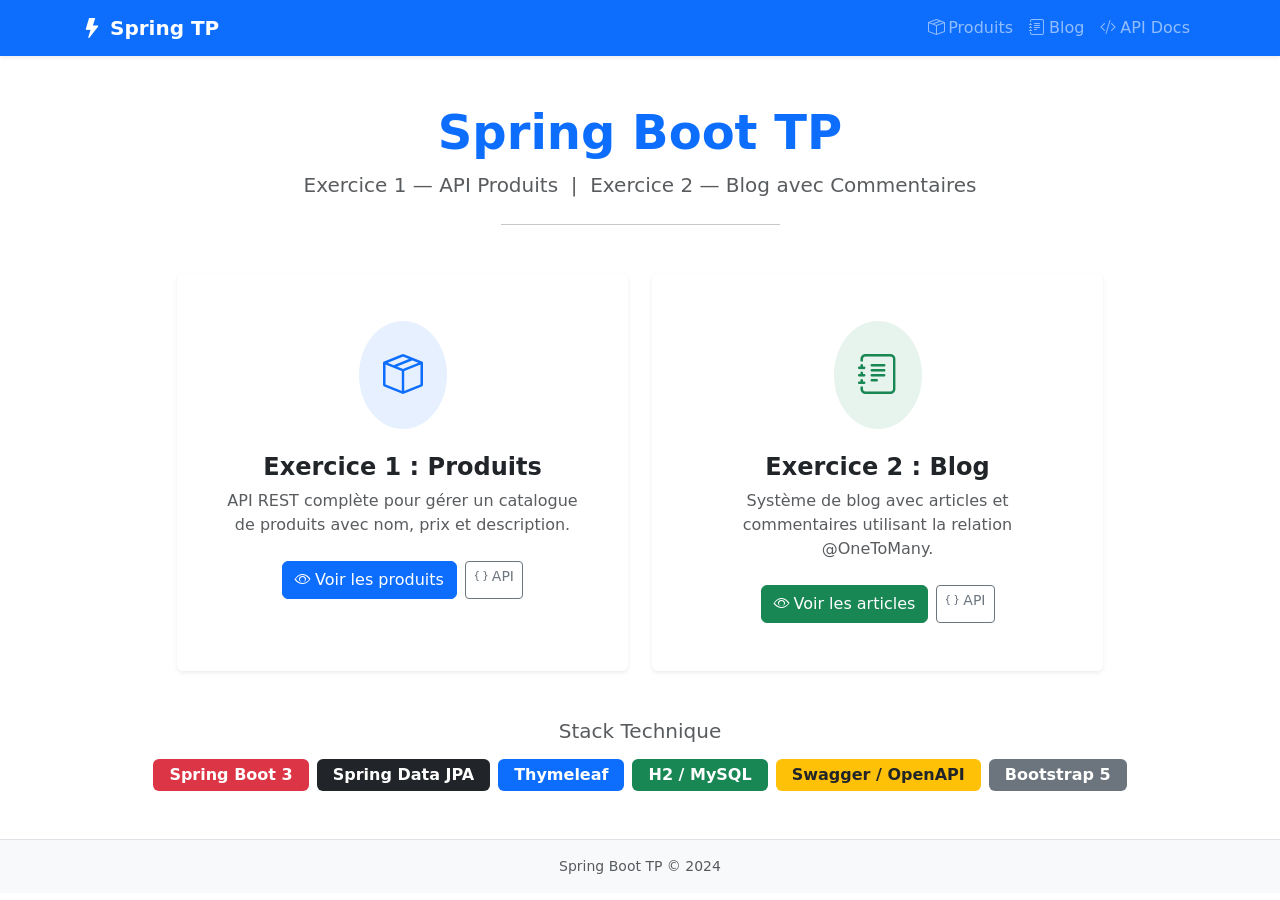
==== tp/src/main/resources/templates/index.html @ f37299a6 "first" ====
<!DOCTYPE html>
<html xmlns:th="http://www.thymeleaf.org" lang="fr">
<head>
    <meta charset="UTF-8">
    <meta name="viewport" content="width=device-width, initial-scale=1.0">
    <title>Spring TP - Accueil</title>
    <link href="https://cdn.jsdelivr.net/npm/bootstrap@5.3.0/dist/css/bootstrap.min.css" rel="stylesheet">
    <link href="https://cdn.jsdelivr.net/npm/bootstrap-icons@1.11.0/font/bootstrap-icons.css" rel="stylesheet">
    <link href="https://fonts.googleapis.com/css2?family=Inter:wght@300;400;500;600;700&display=swap" rel="stylesheet">
    <link th:href="@{/css/style.css}" rel="stylesheet">
</head>
<body>
<nav class="navbar navbar-expand-lg navbar-dark bg-primary shadow-sm">
    <div class="container">
        <a class="navbar-brand fw-bold" th:href="@{/}">
            <i class="bi bi-lightning-fill me-2"></i>Spring TP
        </a>
        <div class="collapse navbar-collapse">
            <ul class="navbar-nav ms-auto">
                <li class="nav-item"><a class="nav-link" th:href="@{/products}"><i class="bi bi-box-seam me-1"></i>Produits</a></li>
                <li class="nav-item"><a class="nav-link" th:href="@{/articles}"><i class="bi bi-journal-text me-1"></i>Blog</a></li>
                <li class="nav-item"><a class="nav-link" href="/swagger-ui.html" target="_blank"><i class="bi bi-code-slash me-1"></i>API Docs</a></li>
            </ul>
        </div>
    </div>
</nav>

<main class="container py-5">
    <!-- Hero -->
    <div class="text-center mb-5">
        <h1 class="display-5 fw-bold text-primary">Spring Boot TP</h1>
        <p class="lead text-muted">Exercice 1 &mdash; API Produits &nbsp;|&nbsp; Exercice 2 &mdash; Blog avec Commentaires</p>
        <hr class="my-4 w-25 mx-auto">
    </div>

    <!-- Cards -->
    <div class="row g-4 justify-content-center">

        <div class="col-md-5">
            <div class="card h-100 shadow-sm border-0">
                <div class="card-body text-center p-5">
                    <div class="rounded-circle bg-primary bg-opacity-10 d-inline-flex p-4 mb-4">
                        <i class="bi bi-box-seam fs-1 text-primary"></i>
                    </div>
                    <h4 class="fw-semibold">Exercice 1 : Produits</h4>
                    <p class="text-muted mb-4">API REST complète pour gérer un catalogue de produits avec nom, prix et description.</p>
                    <div class="d-flex gap-2 justify-content-center">
                        <a th:href="@{/products}" class="btn btn-primary">
                            <i class="bi bi-eye me-1"></i>Voir les produits
                        </a>
                        <a href="/swagger-ui.html#/Products" target="_blank" class="btn btn-outline-secondary btn-sm">
                            <i class="bi bi-braces me-1"></i>API
                        </a>
                    </div>
                </div>
            </div>
        </div>

        <div class="col-md-5">
            <div class="card h-100 shadow-sm border-0">
                <div class="card-body text-center p-5">
                    <div class="rounded-circle bg-success bg-opacity-10 d-inline-flex p-4 mb-4">
                        <i class="bi bi-journal-text fs-1 text-success"></i>
                    </div>
                    <h4 class="fw-semibold">Exercice 2 : Blog</h4>
                    <p class="text-muted mb-4">Système de blog avec articles et commentaires utilisant la relation @OneToMany.</p>
                    <div class="d-flex gap-2 justify-content-center">
                        <a th:href="@{/articles}" class="btn btn-success">
                            <i class="bi bi-eye me-1"></i>Voir les articles
                        </a>
                        <a href="/swagger-ui.html#/Blog" target="_blank" class="btn btn-outline-secondary btn-sm">
                            <i class="bi bi-braces me-1"></i>API
                        </a>
                    </div>
                </div>
            </div>
        </div>
    </div>

    <!-- Tech Stack -->
    <div class="row mt-5">
        <div class="col-12">
            <h5 class="text-center text-muted fw-normal mb-3">Stack Technique</h5>
            <div class="d-flex flex-wrap justify-content-center gap-2">
                <span class="badge bg-danger fs-6 px-3 py-2">Spring Boot 3</span>
                <span class="badge bg-dark fs-6 px-3 py-2">Spring Data JPA</span>
                <span class="badge bg-primary fs-6 px-3 py-2">Thymeleaf</span>
                <span class="badge bg-success fs-6 px-3 py-2">H2 / MySQL</span>
                <span class="badge bg-warning text-dark fs-6 px-3 py-2">Swagger / OpenAPI</span>
                <span class="badge bg-secondary fs-6 px-3 py-2">Bootstrap 5</span>
            </div>
        </div>
    </div>
</main>

<footer class="footer mt-auto py-3 bg-light border-top">
    <div class="container text-center text-muted small">
        Spring Boot TP &copy; 2024
    </div>
</footer>
<script src="https://cdn.jsdelivr.net/npm/bootstrap@5.3.0/dist/js/bootstrap.bundle.min.js"></script>
</body>
</html>
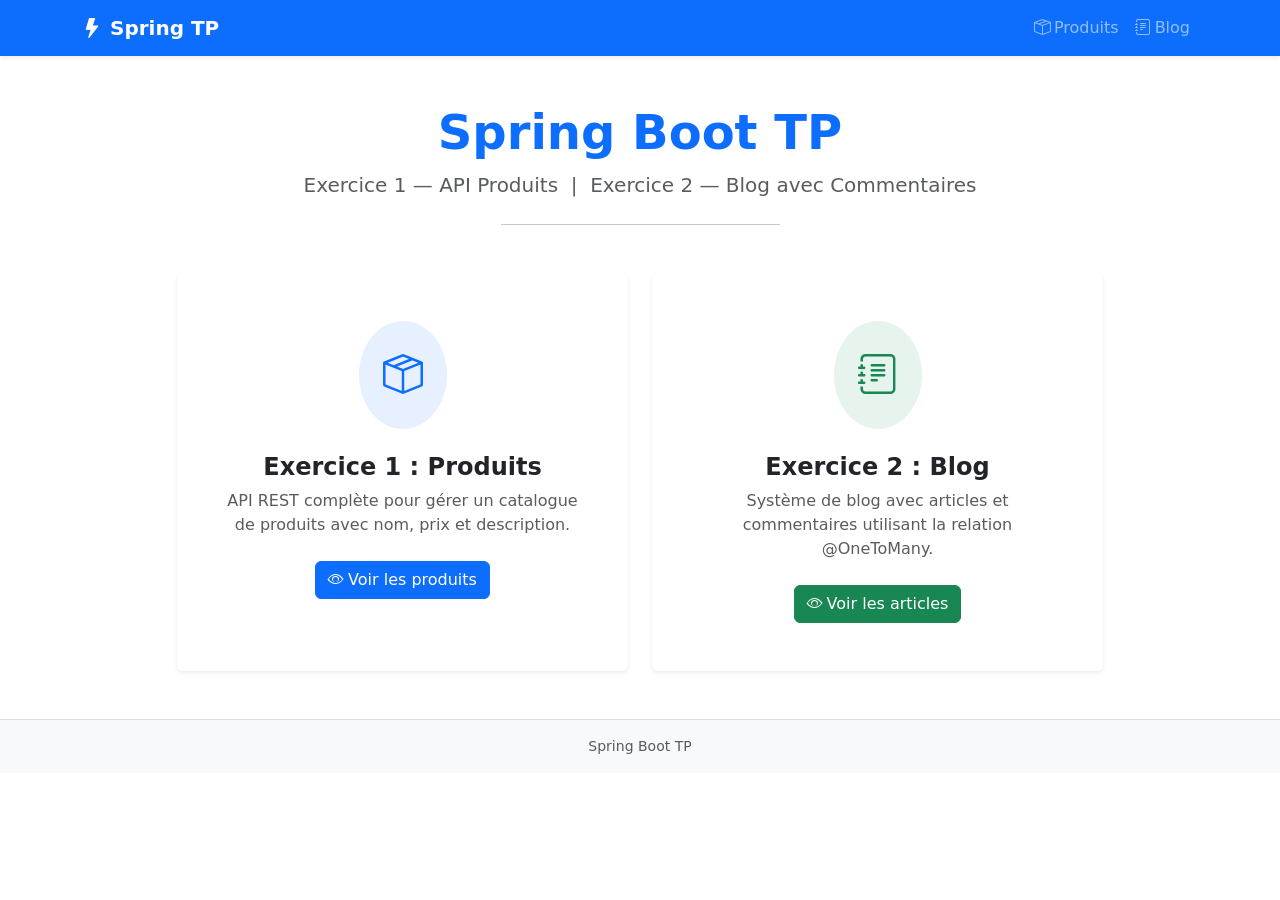
==== commit 049a20db: "continueeeee" ====
--- a/tp/src/main/resources/templates/index.html
+++ b/tp/src/main/resources/templates/index.html
@@ -19,7 +19,6 @@
             <ul class="navbar-nav ms-auto">
                 <li class="nav-item"><a class="nav-link" th:href="@{/products}"><i class="bi bi-box-seam me-1"></i>Produits</a></li>
                 <li class="nav-item"><a class="nav-link" th:href="@{/articles}"><i class="bi bi-journal-text me-1"></i>Blog</a></li>
-                <li class="nav-item"><a class="nav-link" href="/swagger-ui.html" target="_blank"><i class="bi bi-code-slash me-1"></i>API Docs</a></li>
             </ul>
         </div>
     </div>
@@ -48,9 +47,7 @@
                         <a th:href="@{/products}" class="btn btn-primary">
                             <i class="bi bi-eye me-1"></i>Voir les produits
                         </a>
-                        <a href="/swagger-ui.html#/Products" target="_blank" class="btn btn-outline-secondary btn-sm">
-                            <i class="bi bi-braces me-1"></i>API
-                        </a>
+                        
                     </div>
                 </div>
             </div>
@@ -68,34 +65,19 @@
                         <a th:href="@{/articles}" class="btn btn-success">
                             <i class="bi bi-eye me-1"></i>Voir les articles
                         </a>
-                        <a href="/swagger-ui.html#/Blog" target="_blank" class="btn btn-outline-secondary btn-sm">
-                            <i class="bi bi-braces me-1"></i>API
-                        </a>
+
                     </div>
                 </div>
             </div>
         </div>
     </div>
 
-    <!-- Tech Stack -->
-    <div class="row mt-5">
-        <div class="col-12">
-            <h5 class="text-center text-muted fw-normal mb-3">Stack Technique</h5>
-            <div class="d-flex flex-wrap justify-content-center gap-2">
-                <span class="badge bg-danger fs-6 px-3 py-2">Spring Boot 3</span>
-                <span class="badge bg-dark fs-6 px-3 py-2">Spring Data JPA</span>
-                <span class="badge bg-primary fs-6 px-3 py-2">Thymeleaf</span>
-                <span class="badge bg-success fs-6 px-3 py-2">H2 / MySQL</span>
-                <span class="badge bg-warning text-dark fs-6 px-3 py-2">Swagger / OpenAPI</span>
-                <span class="badge bg-secondary fs-6 px-3 py-2">Bootstrap 5</span>
-            </div>
-        </div>
-    </div>
+
 </main>
 
 <footer class="footer mt-auto py-3 bg-light border-top">
     <div class="container text-center text-muted small">
-        Spring Boot TP &copy; 2024
+        Spring Boot TP
     </div>
 </footer>
 <script src="https://cdn.jsdelivr.net/npm/bootstrap@5.3.0/dist/js/bootstrap.bundle.min.js"></script>
